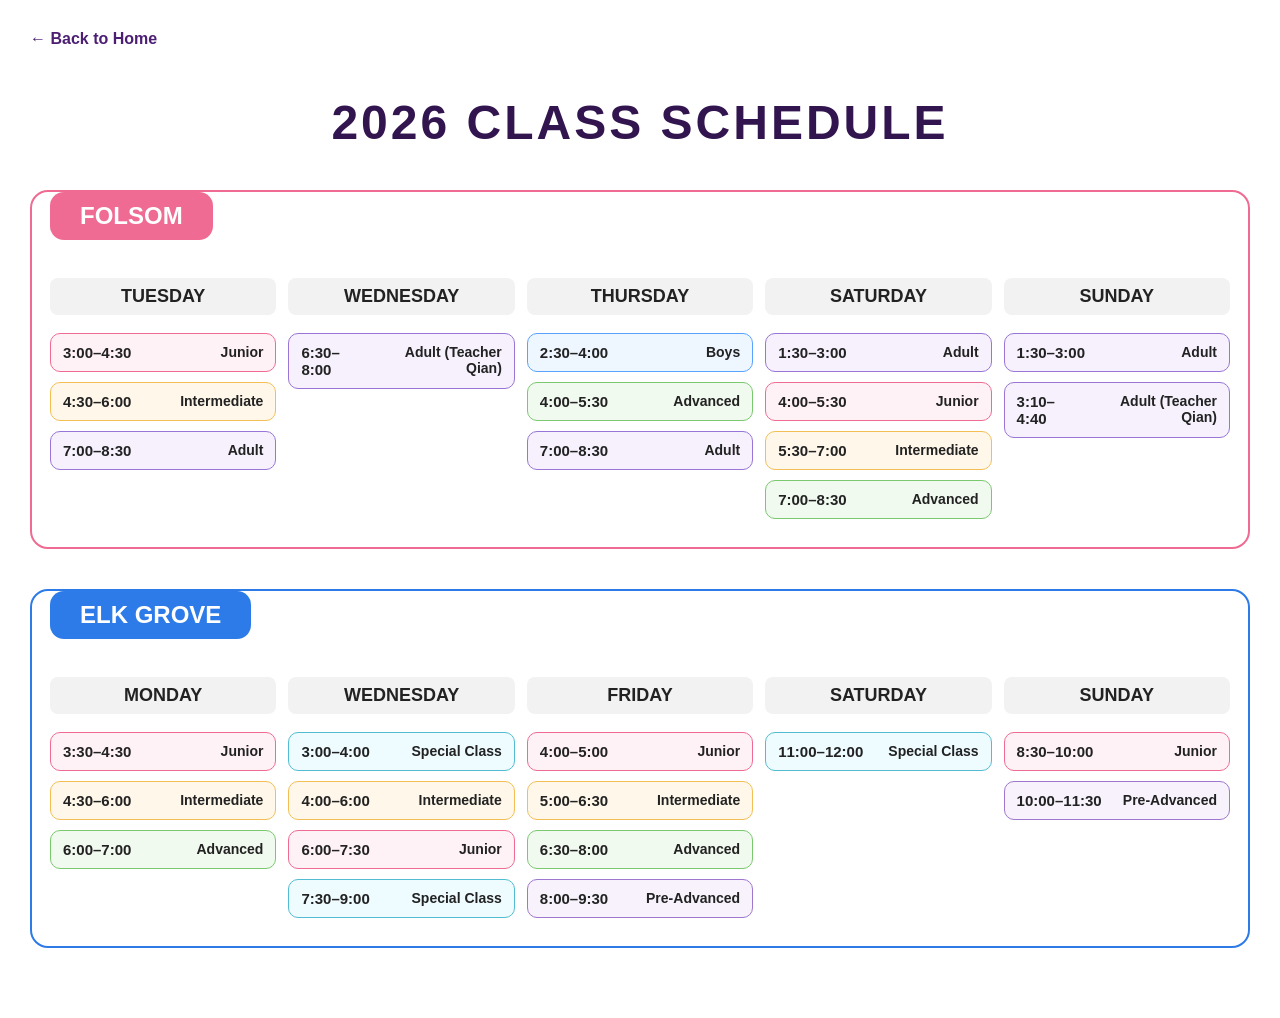
==== schedule.html @ bf1ee26f "Add files via upload" ====
<!DOCTYPE html><html lang="en"><head><meta charset="UTF-8"><meta name="viewport" content="width=device-width,initial-scale=1"><title>2026 Class Schedule</title><link rel="stylesheet" href="schedule.css"></head><body><div class="container"><a class="back" href="index.html">← Back to Home</a><h1>2026 CLASS SCHEDULE</h1>
<section class="campus pink"><h2>FOLSOM</h2><div class="grid">
<div><h3>TUESDAY</h3><div class="card junior">3:00–4:30 <span>Junior</span></div><div class="card inter">4:30–6:00 <span>Intermediate</span></div><div class="card adult">7:00–8:30 <span>Adult</span></div></div>
<div><h3>WEDNESDAY</h3><div class="card adult">6:30–8:00 <span>Adult (Teacher Qian)</span></div></div>
<div><h3>THURSDAY</h3><div class="card boys">2:30–4:00 <span>Boys</span></div><div class="card adv">4:00–5:30 <span>Advanced</span></div><div class="card adult">7:00–8:30 <span>Adult</span></div></div>
<div><h3>SATURDAY</h3><div class="card adult">1:30–3:00 <span>Adult</span></div><div class="card junior">4:00–5:30 <span>Junior</span></div><div class="card inter">5:30–7:00 <span>Intermediate</span></div><div class="card adv">7:00–8:30 <span>Advanced</span></div></div>
<div><h3>SUNDAY</h3><div class="card adult">1:30–3:00 <span>Adult</span></div><div class="card adult">3:10–4:40 <span>Adult (Teacher Qian)</span></div></div></div></section>
<section class="campus blue"><h2>ELK GROVE</h2><div class="grid">
<div><h3>MONDAY</h3><div class="card junior">3:30–4:30 <span>Junior</span></div><div class="card inter">4:30–6:00 <span>Intermediate</span></div><div class="card adv">6:00–7:00 <span>Advanced</span></div></div>
<div><h3>WEDNESDAY</h3><div class="card special">3:00–4:00 <span>Special Class</span></div><div class="card inter">4:00–6:00 <span>Intermediate</span></div><div class="card junior">6:00–7:30 <span>Junior</span></div><div class="card special">7:30–9:00 <span>Special Class</span></div></div>
<div><h3>FRIDAY</h3><div class="card junior">4:00–5:00 <span>Junior</span></div><div class="card inter">5:00–6:30 <span>Intermediate</span></div><div class="card adv">6:30–8:00 <span>Advanced</span></div><div class="card pre">8:00–9:30 <span>Pre-Advanced</span></div></div>
<div><h3>SATURDAY</h3><div class="card special">11:00–12:00 <span>Special Class</span></div></div>
<div><h3>SUNDAY</h3><div class="card junior">8:30–10:00 <span>Junior</span></div><div class="card pre">10:00–11:30 <span>Pre-Advanced</span></div></div></div></section></div></body></html>
---- schedule.css ----
body{font-family:Arial,sans-serif;background:#fff;margin:0;padding:30px;color:#222}.container{max-width:1400px;margin:auto}.back{display:inline-block;margin-bottom:15px;color:#4d1f73;font-weight:700;text-decoration:none}h1{text-align:center;font-size:48px;letter-spacing:3px;color:#32154f}.campus{border:2px solid;border-radius:18px;padding:18px;margin:40px 0}.pink{border-color:#ef6b93}.blue{border-color:#2d7be8}h2{display:inline-block;color:#fff;padding:10px 30px;border-radius:14px;margin-top:-42px}.pink h2{background:#ef6b93}.blue h2{background:#2d7be8}.grid{display:grid;grid-template-columns:repeat(5,1fr);gap:12px}h3{text-align:center;background:#f2f2f2;padding:8px;border-radius:8px;font-size:18px}.card{margin:10px 0;padding:10px 12px;border-radius:10px;font-size:15px;font-weight:600;display:flex;justify-content:space-between;gap:10px}.card span{font-size:14px;text-align:right}.junior{background:#fff2f6;border:1px solid #ef6b93}.inter{background:#fff8ea;border:1px solid #f3bf55}.adv{background:#f1faef;border:1px solid #7bc96f}.boys{background:#eef6ff;border:1px solid #59a3ff}.adult{background:#f6f1fd;border:1px solid #9875d6}.special{background:#eefcff;border:1px solid #52bcd2}.pre{background:#f7f2fb;border:1px solid #9f77cf}@media(max-width:1000px){.grid{grid-template-columns:1fr 1fr}}@media(max-width:600px){body{padding:18px}.grid{grid-template-columns:1fr}h1{font-size:34px}}
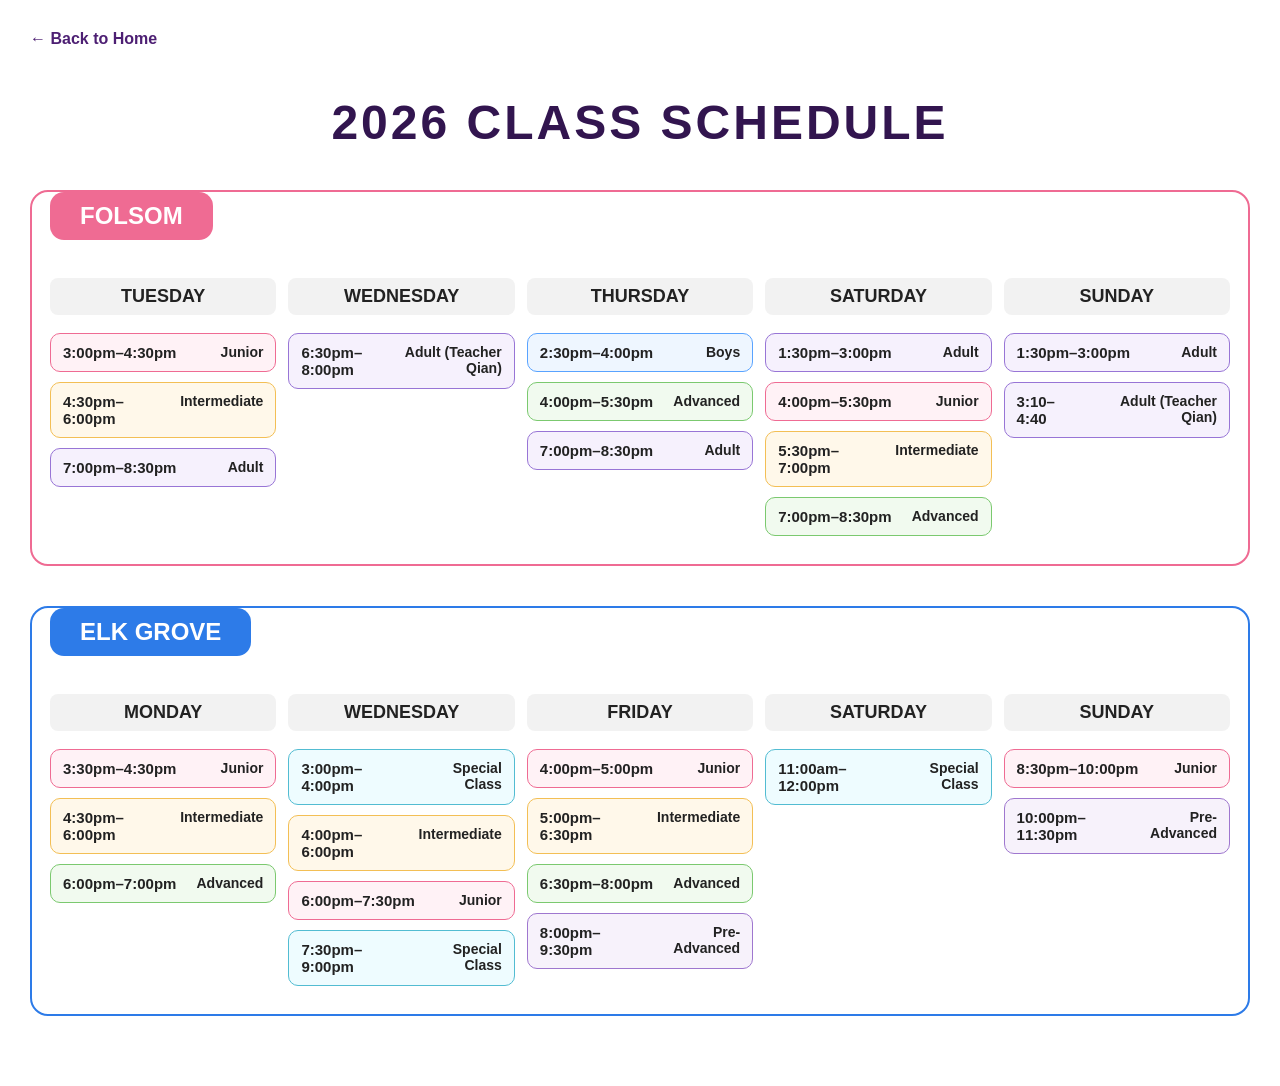
==== commit 9e24435d: "Update schedule times to include 'pm' suffix" ====
--- a/schedule.html
+++ b/schedule.html
@@ -1,13 +1,13 @@
 <!DOCTYPE html><html lang="en"><head><meta charset="UTF-8"><meta name="viewport" content="width=device-width,initial-scale=1"><title>2026 Class Schedule</title><link rel="stylesheet" href="schedule.css"></head><body><div class="container"><a class="back" href="index.html">← Back to Home</a><h1>2026 CLASS SCHEDULE</h1>
 <section class="campus pink"><h2>FOLSOM</h2><div class="grid">
-<div><h3>TUESDAY</h3><div class="card junior">3:00–4:30 <span>Junior</span></div><div class="card inter">4:30–6:00 <span>Intermediate</span></div><div class="card adult">7:00–8:30 <span>Adult</span></div></div>
-<div><h3>WEDNESDAY</h3><div class="card adult">6:30–8:00 <span>Adult (Teacher Qian)</span></div></div>
-<div><h3>THURSDAY</h3><div class="card boys">2:30–4:00 <span>Boys</span></div><div class="card adv">4:00–5:30 <span>Advanced</span></div><div class="card adult">7:00–8:30 <span>Adult</span></div></div>
-<div><h3>SATURDAY</h3><div class="card adult">1:30–3:00 <span>Adult</span></div><div class="card junior">4:00–5:30 <span>Junior</span></div><div class="card inter">5:30–7:00 <span>Intermediate</span></div><div class="card adv">7:00–8:30 <span>Advanced</span></div></div>
-<div><h3>SUNDAY</h3><div class="card adult">1:30–3:00 <span>Adult</span></div><div class="card adult">3:10–4:40 <span>Adult (Teacher Qian)</span></div></div></div></section>
+<div><h3>TUESDAY</h3><div class="card junior">3:00pm–4:30pm <span>Junior</span></div><div class="card inter">4:30pm–6:00pm <span>Intermediate</span></div><div class="card adult">7:00pm–8:30pm <span>Adult</span></div></div>
+<div><h3>WEDNESDAY</h3><div class="card adult">6:30pm–8:00pm <span>Adult (Teacher Qian)</span></div></div>
+<div><h3>THURSDAY</h3><div class="card boys">2:30pm–4:00pm <span>Boys</span></div><div class="card adv">4:00pm–5:30pm <span>Advanced</span></div><div class="card adult">7:00pm–8:30pm <span>Adult</span></div></div>
+<div><h3>SATURDAY</h3><div class="card adult">1:30pm–3:00pm <span>Adult</span></div><div class="card junior">4:00pm–5:30pm <span>Junior</span></div><div class="card inter">5:30pm–7:00pm <span>Intermediate</span></div><div class="card adv">7:00pm–8:30pm <span>Advanced</span></div></div>
+<div><h3>SUNDAY</h3><div class="card adult">1:30pm–3:00pm <span>Adult</span></div><div class="card adult">3:10–4:40 <span>Adult (Teacher Qian)</span></div></div></div></section>
 <section class="campus blue"><h2>ELK GROVE</h2><div class="grid">
-<div><h3>MONDAY</h3><div class="card junior">3:30–4:30 <span>Junior</span></div><div class="card inter">4:30–6:00 <span>Intermediate</span></div><div class="card adv">6:00–7:00 <span>Advanced</span></div></div>
-<div><h3>WEDNESDAY</h3><div class="card special">3:00–4:00 <span>Special Class</span></div><div class="card inter">4:00–6:00 <span>Intermediate</span></div><div class="card junior">6:00–7:30 <span>Junior</span></div><div class="card special">7:30–9:00 <span>Special Class</span></div></div>
-<div><h3>FRIDAY</h3><div class="card junior">4:00–5:00 <span>Junior</span></div><div class="card inter">5:00–6:30 <span>Intermediate</span></div><div class="card adv">6:30–8:00 <span>Advanced</span></div><div class="card pre">8:00–9:30 <span>Pre-Advanced</span></div></div>
-<div><h3>SATURDAY</h3><div class="card special">11:00–12:00 <span>Special Class</span></div></div>
-<div><h3>SUNDAY</h3><div class="card junior">8:30–10:00 <span>Junior</span></div><div class="card pre">10:00–11:30 <span>Pre-Advanced</span></div></div></div></section></div></body></html>+<div><h3>MONDAY</h3><div class="card junior">3:30pm–4:30pm <span>Junior</span></div><div class="card inter">4:30pm–6:00pm <span>Intermediate</span></div><div class="card adv">6:00pm–7:00pm <span>Advanced</span></div></div>
+<div><h3>WEDNESDAY</h3><div class="card special">3:00pm–4:00pm <span>Special Class</span></div><div class="card inter">4:00pm–6:00pm <span>Intermediate</span></div><div class="card junior">6:00pm–7:30pm <span>Junior</span></div><div class="card special">7:30pm–9:00pm <span>Special Class</span></div></div>
+<div><h3>FRIDAY</h3><div class="card junior">4:00pm–5:00pm <span>Junior</span></div><div class="card inter">5:00pm–6:30pm <span>Intermediate</span></div><div class="card adv">6:30pm–8:00pm <span>Advanced</span></div><div class="card pre">8:00pm–9:30pm <span>Pre-Advanced</span></div></div>
+<div><h3>SATURDAY</h3><div class="card special">11:00am–12:00pm <span>Special Class</span></div></div>
+<div><h3>SUNDAY</h3><div class="card junior">8:30pm–10:00pm <span>Junior</span></div><div class="card pre">10:00pm–11:30pm <span>Pre-Advanced</span></div></div></div></section></div></body></html>
